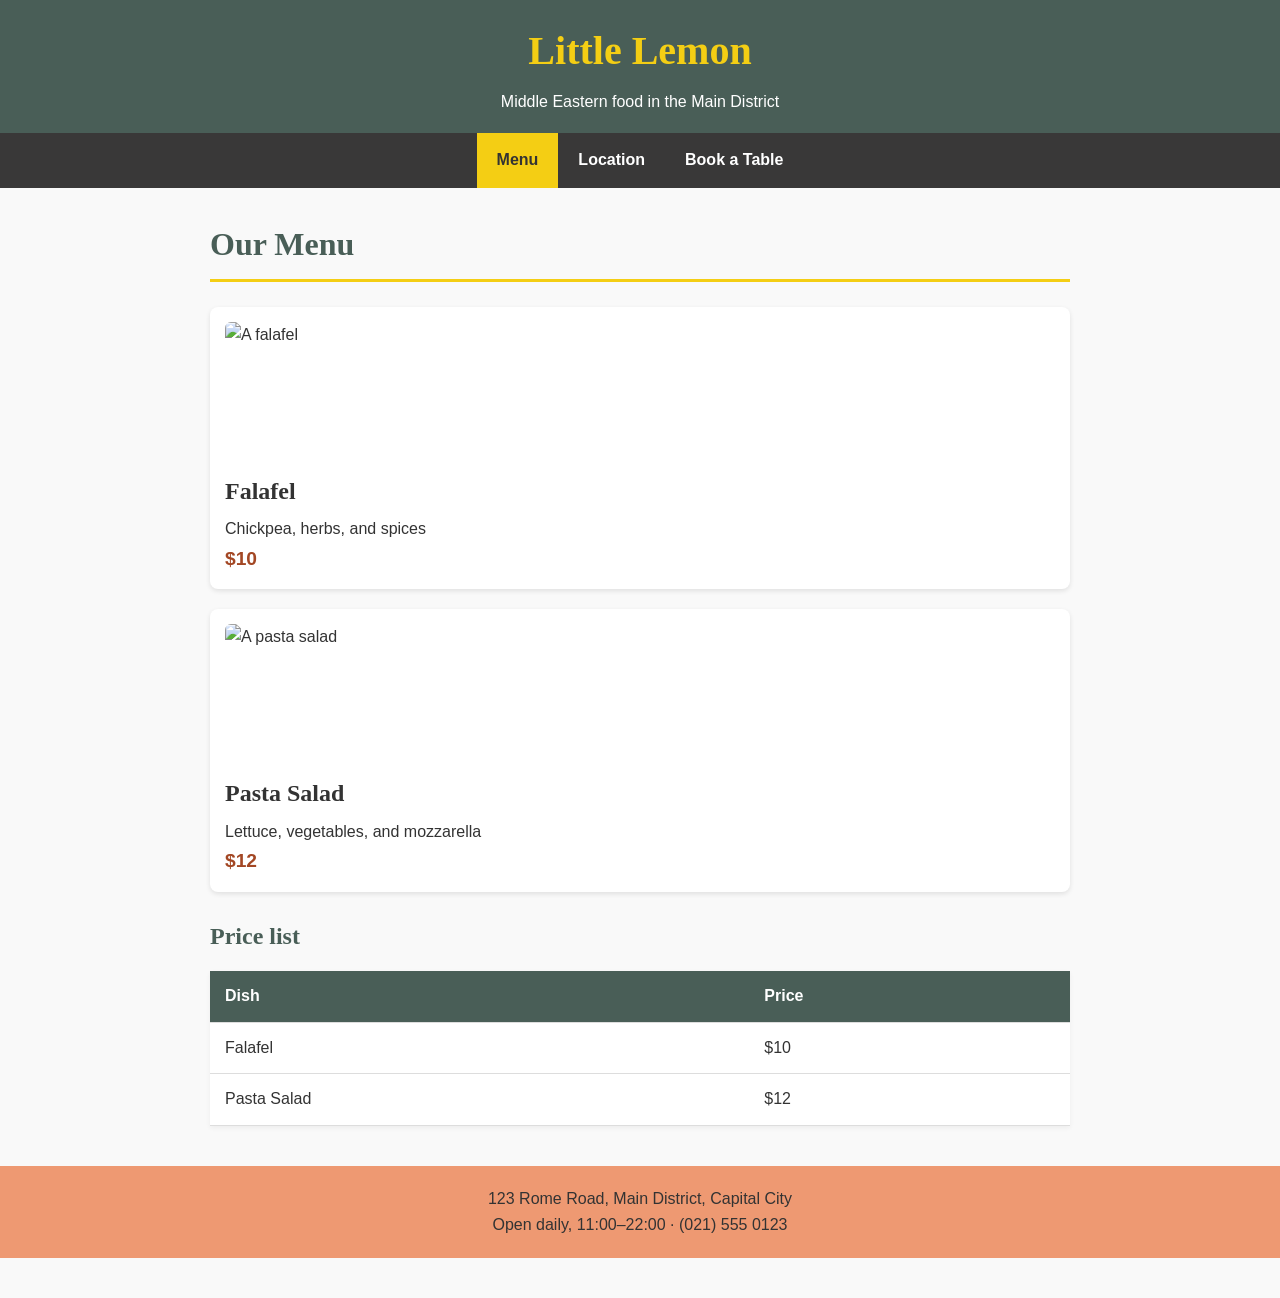
==== index.html @ 67ec6aee "Add files via upload" ====
<!-- slide: s2-link · indicator 1 · end state -->
<!DOCTYPE html>
<html>
  <head>
    <title>Little Lemon</title>
    <meta name="description" content="Middle Eastern food in the Main District.">
    <meta name="author" content="Lazuardi Al-Muzaki">
    <meta name="viewport" content="width=device-width, initial-scale=1">
    <link rel="stylesheet" href="style.css">
  </head>
  <body>
    <header>
      <p><a href="index.html">Little Lemon</a></p>
      <p>Middle Eastern food in the Main District</p>
    </header>

    <nav>
      <ul>
        <li><a href="index.html" aria-current="page">Menu</a></li>
        <li><a href="location.html">Location</a></li>
        <li><a href="book.html">Book a Table</a></li>
      </ul>
    </nav>

    <main>
      <h1>Our Menu</h1>

      <div>
        <img src="falafel.jpeg" width="240" height="135" alt="A falafel">
        <h2>Falafel</h2>
        <p>Chickpea, herbs, and spices</p>
        <p>$10</p>
      </div>

      <div>
        <img src="salad.jpeg" width="240" height="135" alt="A pasta salad">
        <h2>Pasta Salad</h2>
        <p>Lettuce, vegetables, and mozzarella</p>
        <p>$12</p>
      </div>

      <h2>Price list</h2>
      <table>
        <tr>
          <th>Dish</th>
          <th>Price</th>
        </tr>
        <tr>
          <td>Falafel</td>
          <td>$10</td>
        </tr>
        <tr>
          <td>Pasta Salad</td>
          <td>$12</td>
        </tr>
      </table>
    </main>

    <footer>
      <p>123 Rome Road, Main District, Capital City</p>
      <p>Open daily, 11:00–22:00 · (021) 555 0123</p>
    </footer>
  </body>
</html>
---- style.css ----
/* slide: s2-link · indicator 1 · block 0 — the first rule only */

h1 {
  color: #09226e;
}
/* Reset Dasar & Pengaturan Font */

* {
  margin: 0;
  padding: 0;
  box-sizing: border-box;
}

body {
  font-family: "Trebuchet MS", Tahoma, sans-serif;
  font-size: 1rem;
  line-height: 1.65;
  color: #333333;
  background-color: #f9f9f9;
  padding-bottom: 40px;
  overflow-wrap: break-word;
}

header {
  background-color: #495e57;
  padding: 18px 20px;
  text-align: center;
}

header p:first-child a {
  font-family: Georgia, "Times New Roman", serif;
  font-size: 2.5rem;
  font-weight: bold;
  color: #f4ce14; /* Warna Kuning Lemon untuk Judul Utama */
  text-decoration: none;
}

header p:first-child a:hover {
color: #ffffff;
}

header p:last-child {
  font-size: 1rem;
  font-weight: 500;
  margin-top: 5px;
  color: #ffffff;
}

/* Styling Navigasi */
nav {
background-color: #393838;
}

nav ul {
display: flex;
justify-content: center;
list-style: none;
}

nav ul li a {
display: block;
color: #ffffff;
padding: 14px 20px;
text-decoration: none;
font-weight: 600;
transition: background-color 0.3s ease;
}

nav ul li a:hover,
nav ul li a:focus-visible,
nav ul li a[aria-current="page"] {
background-color: #f4ce14;
color: #333333;
}

@media (max-width: 600px) {
  nav ul {
    flex-direction: column;
  }

  nav ul li + li {
    border-top: 1px solid #555555;
  }

  nav ul li a {
    min-height: 48px;
    padding: 12px 20px;
    text-align: center;
  }
}

/* Styling Bagian Main Content */
main {
  max-width: 900px;
  margin: 30px auto;
  padding: 0 20px;
}

h1 {
font-family: Georgia, "Times New Roman", serif;
color: #495e57;
border-bottom: 3px solid #f4ce14;
padding-bottom: 8px;
margin-bottom: 25px;
}

h2 {
font-family: Georgia, "Times New Roman", serif;
color: #495e57;
margin-top: 25px;
margin-bottom: 10px;
}

/* Kartu / Item Menu */
main > div {
background: #ffffff;
border-radius: 8px;
padding: 15px;
margin-bottom: 20px;
box-shadow: 0 2px 5px rgba(0,0,0,0.1);
display: flex;
flex-direction: column;
align-items: flex-start;
}

main > div img {
border-radius: 6px;
object-fit: cover;
margin-bottom: 10px;
}

main > div h2 {
margin: 5px 0;
color: #333333;
}

main > div p:last-child {
font-weight: bold;
color: #a34724; /* Warna harga aksen oranye */
font-size: 1.2rem;
}

/* Styling Tabel Harga */
table {
width: 100%;
border-collapse: collapse;
margin-top: 15px;
background-color: #ffffff;
box-shadow: 0 2px 5px rgba(0,0,0,0.05);
}

th, td {
padding: 12px 15px;
text-align: left;
border-bottom: 1px solid #ddd;
}

th {
background-color: #495e57;
color: #ffffff;
}

tr:hover {
background-color: #f1f1f1;
}

/* Styling Form (Halaman Book a Table) */
form {
background-color: #ffffff;
padding: 25px;
border-radius: 8px;
box-shadow: 0 2px 5px rgba(0,0,0,0.1);
max-width: 500px;
}

label {
font-weight: bold;
color: #495e57;
display: inline-block;
margin-top: 10px;
margin-bottom: 5px;
}

input[type="text"],
input[type="email"],
input[type="number"],
textarea {
width: 100%;
padding: 8px 12px;
border: 1px solid #ccc;
border-radius: 4px;
margin-bottom: 10px;
}

input[type="submit"] {
background-color: #495e57;
color: #ffffff;
font-weight: bold;
padding: 10px 20px;
border: none;
border-radius: 4px;
cursor: pointer;
margin-top: 15px;
transition: background-color 0.3s;
}

input[type="submit"]:hover {
background-color: #f4ce14;
color: #333333;
}

/* Styling Footer */
footer {
background-color: #ee9972; /* Warna lembut footer */
color: #333333;
text-align: center;
padding: 20px;
margin-top: 40px;
font-size: 1rem;
font-weight: 500;
}
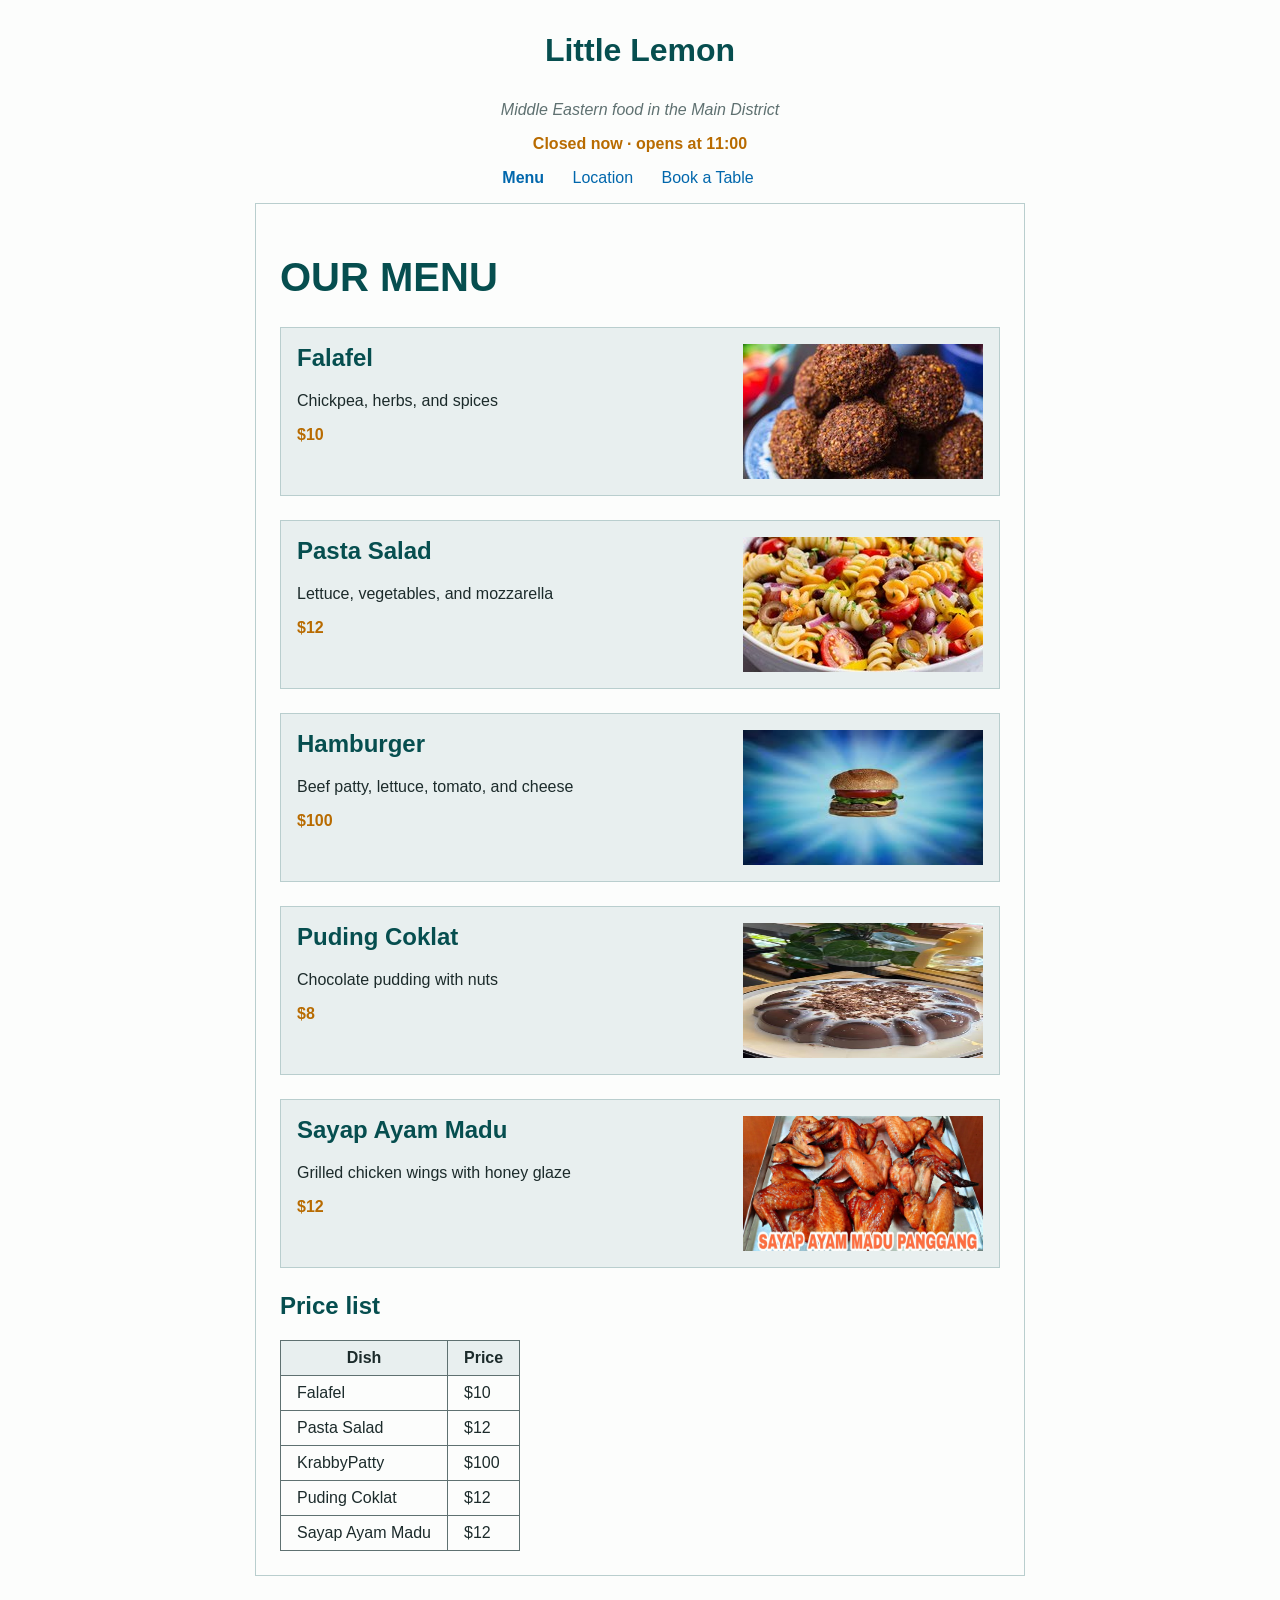
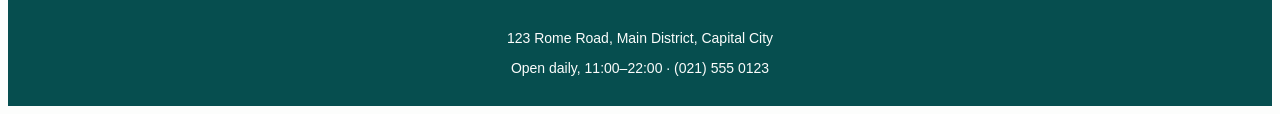
==== commit 82afd328: "Add files via upload" ====
--- a/index.html
+++ b/index.html
@@ -1,22 +1,23 @@
-<!-- slide: s2-link · indicator 1 · end state -->
+<!-- stage 7·4 · slide: s5-check · indicators 2, 6 · end state -->
 <!DOCTYPE html>
 <html>
   <head>
     <title>Little Lemon</title>
     <meta name="description" content="Middle Eastern food in the Main District.">
-    <meta name="author" content="Lazuardi Al-Muzaki">
-    <meta name="viewport" content="width=device-width, initial-scale=1">
+    <meta name="author" content="John Doe">
     <link rel="stylesheet" href="style.css">
+    <script src="script.js" defer></script>
   </head>
   <body>
     <header>
-      <p><a href="index.html">Little Lemon</a></p>
-      <p>Middle Eastern food in the Main District</p>
+      <p id="site-name"><a href="index.html">Little Lemon</a></p>
+      <p id="tagline">Middle Eastern food in the Main District</p>
+      <p id="open-status">Open daily, 11:00–22:00</p>
     </header>
 
     <nav>
       <ul>
-        <li><a href="index.html" aria-current="page">Menu</a></li>
+        <li><a href="index.html" class="current">Menu</a></li>
         <li><a href="location.html">Location</a></li>
         <li><a href="book.html">Book a Table</a></li>
       </ul>
@@ -25,18 +26,39 @@
     <main>
       <h1>Our Menu</h1>
 
-      <div>
+      <div class="dish">
         <img src="falafel.jpeg" width="240" height="135" alt="A falafel">
         <h2>Falafel</h2>
         <p>Chickpea, herbs, and spices</p>
-        <p>$10</p>
+        <p class="price">$10</p>
       </div>
 
-      <div>
+      <div class="dish">
         <img src="salad.jpeg" width="240" height="135" alt="A pasta salad">
         <h2>Pasta Salad</h2>
         <p>Lettuce, vegetables, and mozzarella</p>
-        <p>$12</p>
+        <p class="price">$12</p>
+      </div>
+
+      <div class="dish">
+        <img src="KrabbyPatty.jpeg" width="240" height="135" alt="A KrabbyPatty">
+        <h2>Hamburger</h2>
+        <p>Beef patty, lettuce, tomato, and cheese</p>
+        <p class="price">$100</p>
+      </div>
+
+      <div class="dish">
+        <img src="PudingCoklat.jpeg" width="240" height="135" alt="A PudingCoklat">
+        <h2>Puding Coklat</h2>
+        <p>Chocolate pudding with nuts</p>
+        <p class="price">$8</p>
+      </div>
+
+      <div class="dish">
+        <img src="AyamMadu.jpeg" width="240" height="135" alt="A AyamMadu">
+        <h2>Sayap Ayam Madu</h2>
+        <p>Grilled chicken wings with honey glaze</p>
+        <p class="price">$12</p>
       </div>
 
       <h2>Price list</h2>
@@ -53,6 +75,18 @@
           <td>Pasta Salad</td>
           <td>$12</td>
         </tr>
+        <tr>
+          <td>KrabbyPatty</td>
+          <td>$100</td>
+        </tr>
+        <tr>
+          <td>Puding Coklat</td>
+          <td>$12</td>
+        </tr>
+        <tr>
+          <td>Sayap Ayam Madu</td>
+          <td>$12</td>
+        </tr>
       </table>
     </main>
 
--- a/style.css
+++ b/style.css
@@ -1,221 +1,162 @@
-/* slide: s2-link · indicator 1 · block 0 — the first rule only */
+/* stage 7·4 · slide: s5-check · indicators 2, 6 · end state */
+/* Little Lemon — style.css
+   Built in class order. Each block is added on one deck section. */
+
+/* ===== 1. A first rule: element selectors (§2) ===== */
+
+body {
+  font-family: "Helvetica Neue", Arial, sans-serif;
+  color: #1C2B2B;
+  background-color: #FCFDFC;
+}
 
 h1 {
-  color: #09226e;
-}
-/* Reset Dasar & Pengaturan Font */
-
-* {
-  margin: 0;
-  padding: 0;
-  box-sizing: border-box;
+  color: #064E4F;
 }
 
-body {
-  font-family: "Trebuchet MS", Tahoma, sans-serif;
-  font-size: 1rem;
-  line-height: 1.65;
-  color: #333333;
-  background-color: #f9f9f9;
-  padding-bottom: 40px;
-  overflow-wrap: break-word;
+h2 {
+  color: #064E4F;
+}
+
+/* ===== 2. Selectors: id, class, descendant, child, :hover (§2) ===== */
+
+#site-name {
+  font-size: 32px;
+  font-weight: bold;
+}
+
+#tagline {
+  color: #5F7171;
+  font-style: italic;
+}
+
+.price {
+  font-weight: bold;
+  color: #B86B00;
+}
+
+header a {
+  color: #064E4F;
+  text-decoration: none;
+}
+
+nav > ul > li > a {
+  color: #0067AC;
+  text-decoration: none;
+}
+
+nav a:hover {
+  text-decoration: underline;
+}
+
+a.current {
+  font-weight: bold;
+}
+
+/* ===== 3. Colour and text (§3) ===== */
+
+h1 {
+  font-size: 40px;
+  text-transform: uppercase;
+}
+
+footer {
+  color: #FCFDFC;
+  background-color: #064E4F;
+  font-size: 14px;
+}
+
+/* ===== 4. Box model (§4) ===== */
+
+main {
+  width: 720px;
+  padding: 24px;
+  border: 1px solid #B9CECE;
+}
+
+.dish {
+  min-height: 135px;
+  padding: 16px;
+  margin-bottom: 24px;
+  border: 1px solid #B9CECE;
+  background-color: #E8EFEF;
+}
+
+table, th, td {
+  border: 1px solid #5F7171;
+  border-collapse: collapse;
+}
+
+th, td {
+  padding: 8px 16px;
+}
+
+th {
+  background-color: #E8EFEF;
+}
+
+footer {
+  padding: 16px 24px;
+}
+
+/* ===== 5. Document flow and alignment (§5) ===== */
+
+nav ul {
+  list-style: none;
+  padding: 0px;
+}
+
+nav li {
+  display: inline;
+  margin-right: 24px;
+}
+
+main {
+  margin-left: auto;
+  margin-right: auto;
+  margin-bottom: 24px;
 }
 
 header {
-  background-color: #495e57;
-  padding: 18px 20px;
   text-align: center;
 }
 
-header p:first-child a {
-  font-family: Georgia, "Times New Roman", serif;
-  font-size: 2.5rem;
-  font-weight: bold;
-  color: #f4ce14; /* Warna Kuning Lemon untuk Judul Utama */
-  text-decoration: none;
+nav {
+  text-align: center;
 }
 
-header p:first-child a:hover {
-color: #ffffff;
+.dish img {
+  float: right;
+  margin-left: 16px;
+  margin-bottom: 8px;
 }
 
-header p:last-child {
-  font-size: 1rem;
-  font-weight: 500;
-  margin-top: 5px;
-  color: #ffffff;
+.dish h2 {
+  margin-top: 0px;
 }
 
-/* Styling Navigasi */
-nav {
-background-color: #393838;
+footer {
+  text-align: center;
 }
 
-nav ul {
-display: flex;
-justify-content: center;
-list-style: none;
+/* ===== 6. States and messages set by script (Week 5) ===== */
+
+.open {
+  color: #064E4F;
+  font-weight: bold;
 }
 
-nav ul li a {
-display: block;
-color: #ffffff;
-padding: 14px 20px;
-text-decoration: none;
-font-weight: 600;
-transition: background-color 0.3s ease;
+.closed {
+  color: #B86B00;
+  font-weight: bold;
 }
 
-nav ul li a:hover,
-nav ul li a:focus-visible,
-nav ul li a[aria-current="page"] {
-background-color: #f4ce14;
-color: #333333;
+#seating-note, #requests-count {
+  color: #5F7171;
+  font-size: 14px;
 }
 
-@media (max-width: 600px) {
-  nav ul {
-    flex-direction: column;
-  }
-
-  nav ul li + li {
-    border-top: 1px solid #555555;
-  }
-
-  nav ul li a {
-    min-height: 48px;
-    padding: 12px 20px;
-    text-align: center;
-  }
+#form-message {
+  color: #B86B00;
+  font-weight: bold;
 }
-
-/* Styling Bagian Main Content */
-main {
-  max-width: 900px;
-  margin: 30px auto;
-  padding: 0 20px;
-}
-
-h1 {
-font-family: Georgia, "Times New Roman", serif;
-color: #495e57;
-border-bottom: 3px solid #f4ce14;
-padding-bottom: 8px;
-margin-bottom: 25px;
-}
-
-h2 {
-font-family: Georgia, "Times New Roman", serif;
-color: #495e57;
-margin-top: 25px;
-margin-bottom: 10px;
-}
-
-/* Kartu / Item Menu */
-main > div {
-background: #ffffff;
-border-radius: 8px;
-padding: 15px;
-margin-bottom: 20px;
-box-shadow: 0 2px 5px rgba(0,0,0,0.1);
-display: flex;
-flex-direction: column;
-align-items: flex-start;
-}
-
-main > div img {
-border-radius: 6px;
-object-fit: cover;
-margin-bottom: 10px;
-}
-
-main > div h2 {
-margin: 5px 0;
-color: #333333;
-}
-
-main > div p:last-child {
-font-weight: bold;
-color: #a34724; /* Warna harga aksen oranye */
-font-size: 1.2rem;
-}
-
-/* Styling Tabel Harga */
-table {
-width: 100%;
-border-collapse: collapse;
-margin-top: 15px;
-background-color: #ffffff;
-box-shadow: 0 2px 5px rgba(0,0,0,0.05);
-}
-
-th, td {
-padding: 12px 15px;
-text-align: left;
-border-bottom: 1px solid #ddd;
-}
-
-th {
-background-color: #495e57;
-color: #ffffff;
-}
-
-tr:hover {
-background-color: #f1f1f1;
-}
-
-/* Styling Form (Halaman Book a Table) */
-form {
-background-color: #ffffff;
-padding: 25px;
-border-radius: 8px;
-box-shadow: 0 2px 5px rgba(0,0,0,0.1);
-max-width: 500px;
-}
-
-label {
-font-weight: bold;
-color: #495e57;
-display: inline-block;
-margin-top: 10px;
-margin-bottom: 5px;
-}
-
-input[type="text"],
-input[type="email"],
-input[type="number"],
-textarea {
-width: 100%;
-padding: 8px 12px;
-border: 1px solid #ccc;
-border-radius: 4px;
-margin-bottom: 10px;
-}
-
-input[type="submit"] {
-background-color: #495e57;
-color: #ffffff;
-font-weight: bold;
-padding: 10px 20px;
-border: none;
-border-radius: 4px;
-cursor: pointer;
-margin-top: 15px;
-transition: background-color 0.3s;
-}
-
-input[type="submit"]:hover {
-background-color: #f4ce14;
-color: #333333;
-}
-
-/* Styling Footer */
-footer {
-background-color: #ee9972; /* Warna lembut footer */
-color: #333333;
-text-align: center;
-padding: 20px;
-margin-top: 40px;
-font-size: 1rem;
-font-weight: 500;
-}
